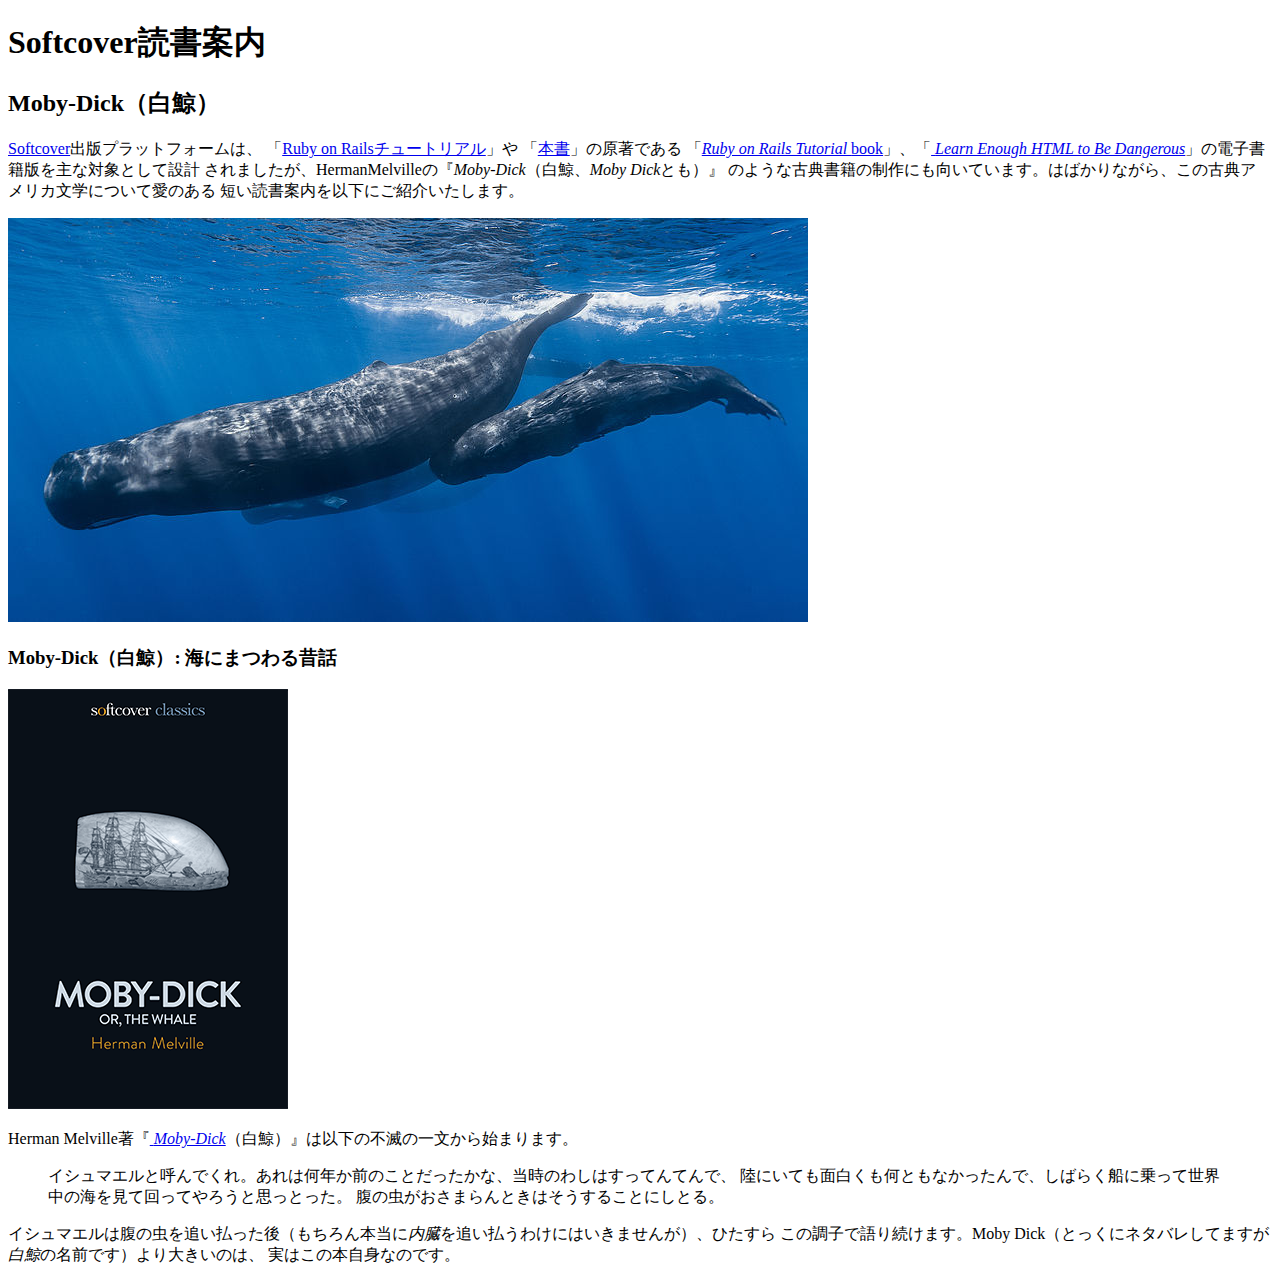
==== moby_dick.html @ 64bcbd6a "Make moby_dick.html" ====
<!DOCTYPE html>
<html>
  <head>
    <title>Moby Dick（白鯨）</title>
    <meta charset="utf-8">
  </head>
  <body>

    <!-- スタイルをもっと追加すること（最後のセクションで行う予定） -->
    <header>
      <h1>Softcover読書案内</h1>
      <h2>Moby-Dick（白鯨）</h2>
    </header>

    <div>
      <p>
        <a href="https://www.softcover.io/">Softcover</a>出版プラットフォームは、
        「<a href="https://railstutorial.jp/">Ruby on Railsチュートリアル</a>」や
        「<a href="https://railstutorial.jp/html">本書</a>」の原著である
        「<a href="https://railstutorial.org/book"><em>Ruby on Rails Tutorial
        </em>book</a>」、「<a href="https://learnenough.com/html">
        <em>Learn Enough HTML to Be Dangerous</em></a>」の電子書籍版を主な対象として設計
        されましたが、HermanMelvilleの『<em>Moby-Dick</em>（白鯨、<em>Moby Dick</em>とも）』
        のような古典書籍の制作にも向いています。はばかりながら、この古典アメリカ文学について愛のある
        短い読書案内を以下にご紹介いたします。
      </p>
    </div>

    <a href="https://commons.wikimedia.org/wiki/File:Sperm_whale_pod.jpg">
      <img src="images/whales.jpg">
    </a>

    <div>

      <h3>Moby-Dick（白鯨）: 海にまつわる昔話</h3>

      <a href="https://www.softcover.io/read/6070fb03/moby-dick"
         target="_blank" rel="noopener">
        <img src="images/moby_dick.png" alt="Moby-Dick（白鯨）">
      </a>

      <p>
        Herman Melville著『<a href="https://www.softcover.io/read/6070fb03/moby-dick"
          target="_blank" rel="noopener">
        <em>Moby-Dick</em></a>（白鯨）』は以下の不滅の一文から始まります。
      </p>

      <blockquote>
        <p>
          <span>イシュマエルと呼んでくれ。</span>あれは何年か前のことだったかな、当時のわしはすってんてんで、
          陸にいても面白くも何ともなかったんで、しばらく船に乗って世界中の海を見て回ってやろうと思っとった。
          腹の虫がおさまらんときはそうすることにしとる。
        </p>
      </blockquote>

      <p>
        イシュマエルは腹の虫を追い払った後（もちろん本当に<em>内臓</em>を追い払うわけにはいきませんが）、ひたすら
        この調子で語り続けます。Moby Dick（とっくにネタバレしてますが<em>白鯨</em>の名前です）より大きいのは、
        実はこの本自身なのです。
      </p>
    </div>
  </body>
</html>
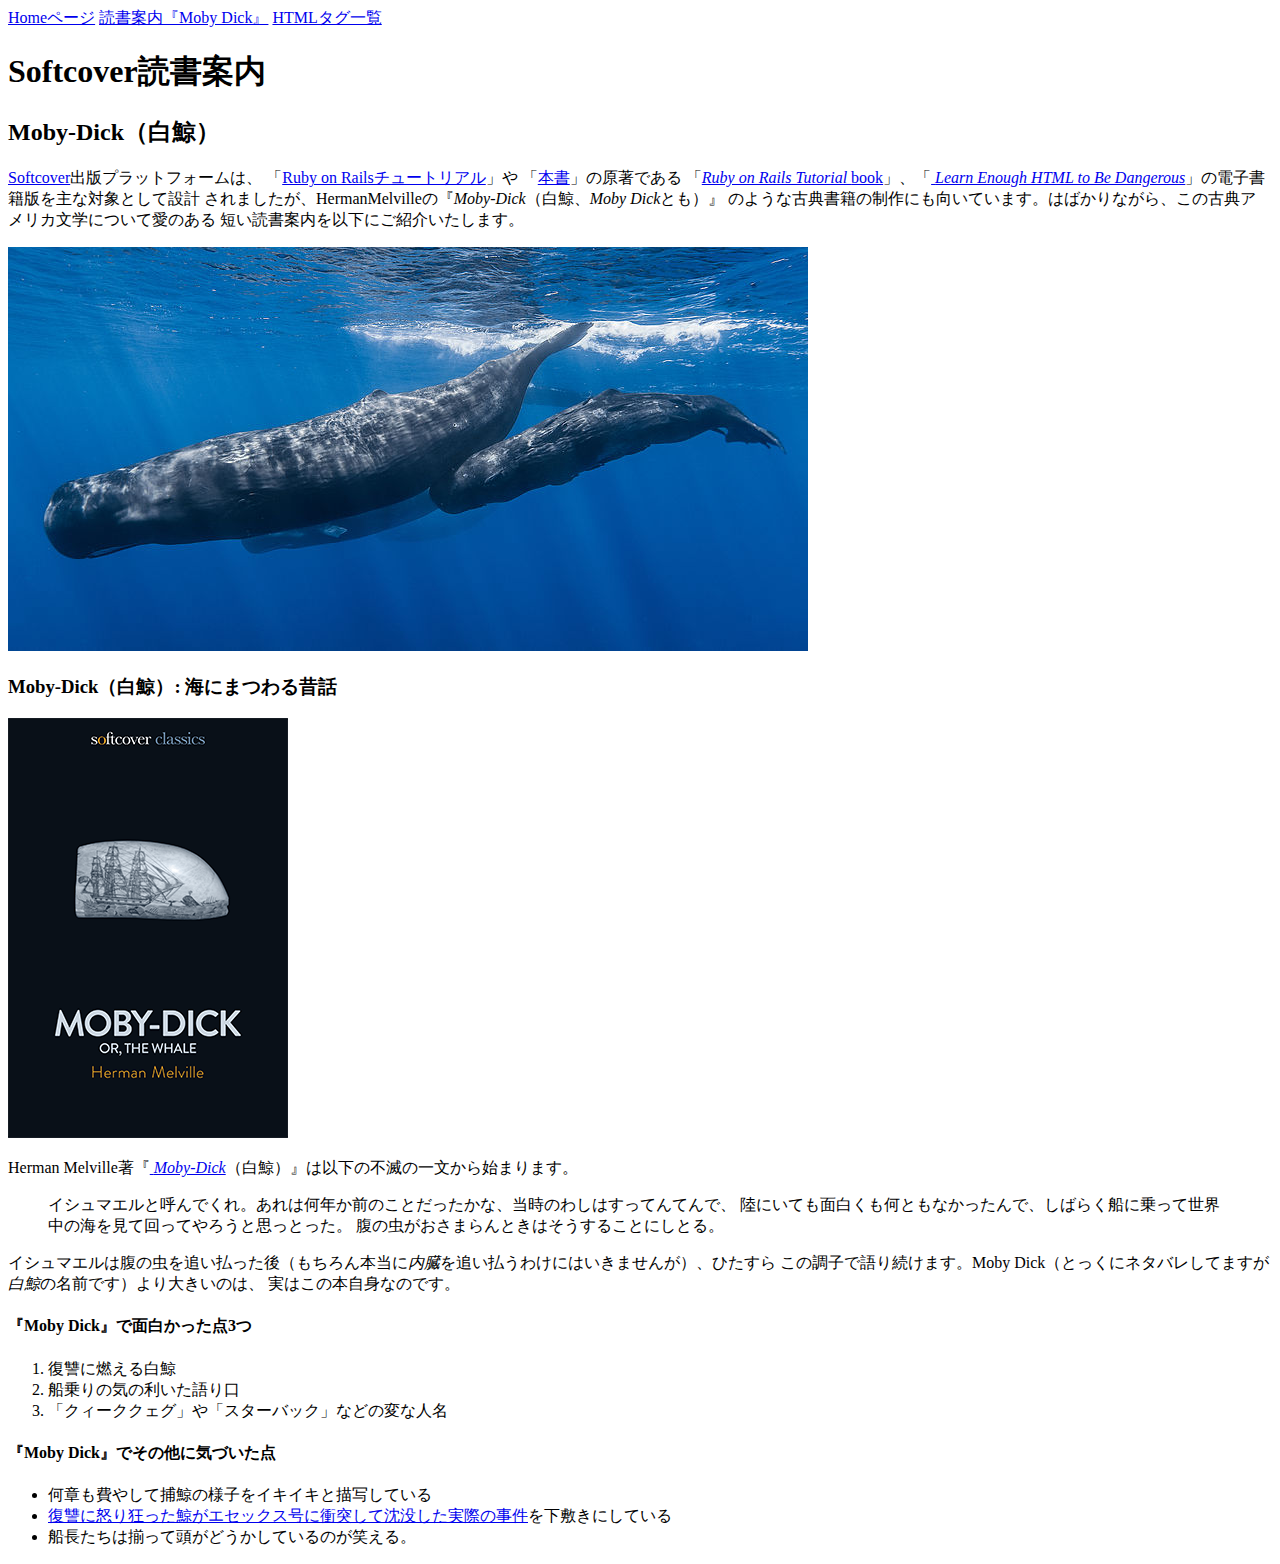
==== commit 25332ad4: "Complete html_begin02" ====
--- a/moby_dick.html
+++ b/moby_dick.html
@@ -1,10 +1,15 @@
 <!DOCTYPE html>
-<html>
+<html lang="ja">
   <head>
     <title>Moby Dick（白鯨）</title>
     <meta charset="utf-8">
   </head>
   <body>
+    <div>
+        <a href="index.html">Homeページ</a>
+        <a href="moby_dick.html">読書案内『Moby Dick』</a>
+        <a href="tags.html">HTMLタグ一覧</a>
+    </div>
 
     <!-- スタイルをもっと追加すること（最後のセクションで行う予定） -->
     <header>
@@ -27,7 +32,7 @@
     </div>
 
     <a href="https://commons.wikimedia.org/wiki/File:Sperm_whale_pod.jpg">
-      <img src="images/whales.jpg">
+      <img src="images/whales.jpg" alt="Whales">
     </a>
 
     <div>
@@ -58,6 +63,22 @@
         この調子で語り続けます。Moby Dick（とっくにネタバレしてますが<em>白鯨</em>の名前です）より大きいのは、
         実はこの本自身なのです。
       </p>
+
+      <h4>『Moby Dick』で面白かった点3つ</h4>
+
+      <ol>
+        <li>復讐に燃える白鯨</li>
+        <li>船乗りの気の利いた語り口</li>
+        <li>「クィーククェグ」や「スターバック」などの変な人名</li>
+      </ol>
+      
+      <h4>『Moby Dick』でその他に気づいた点</h4>
+
+      <ul>
+        <li>何章も費やして捕鯨の様子をイキイキと描写している</li>
+        <li><a href="https://en.wikipedia.org/wiki/Essex_(whaleship)" target="_blank" rel="noopener">復讐に怒り狂った鯨がエセックス号に衝突して沈没した実際の事件</a>を下敷きにしている</li>
+        <li>船長たちは揃って頭がどうかしているのが笑える。</li>
+      </ul>
     </div>
   </body>
 </html>
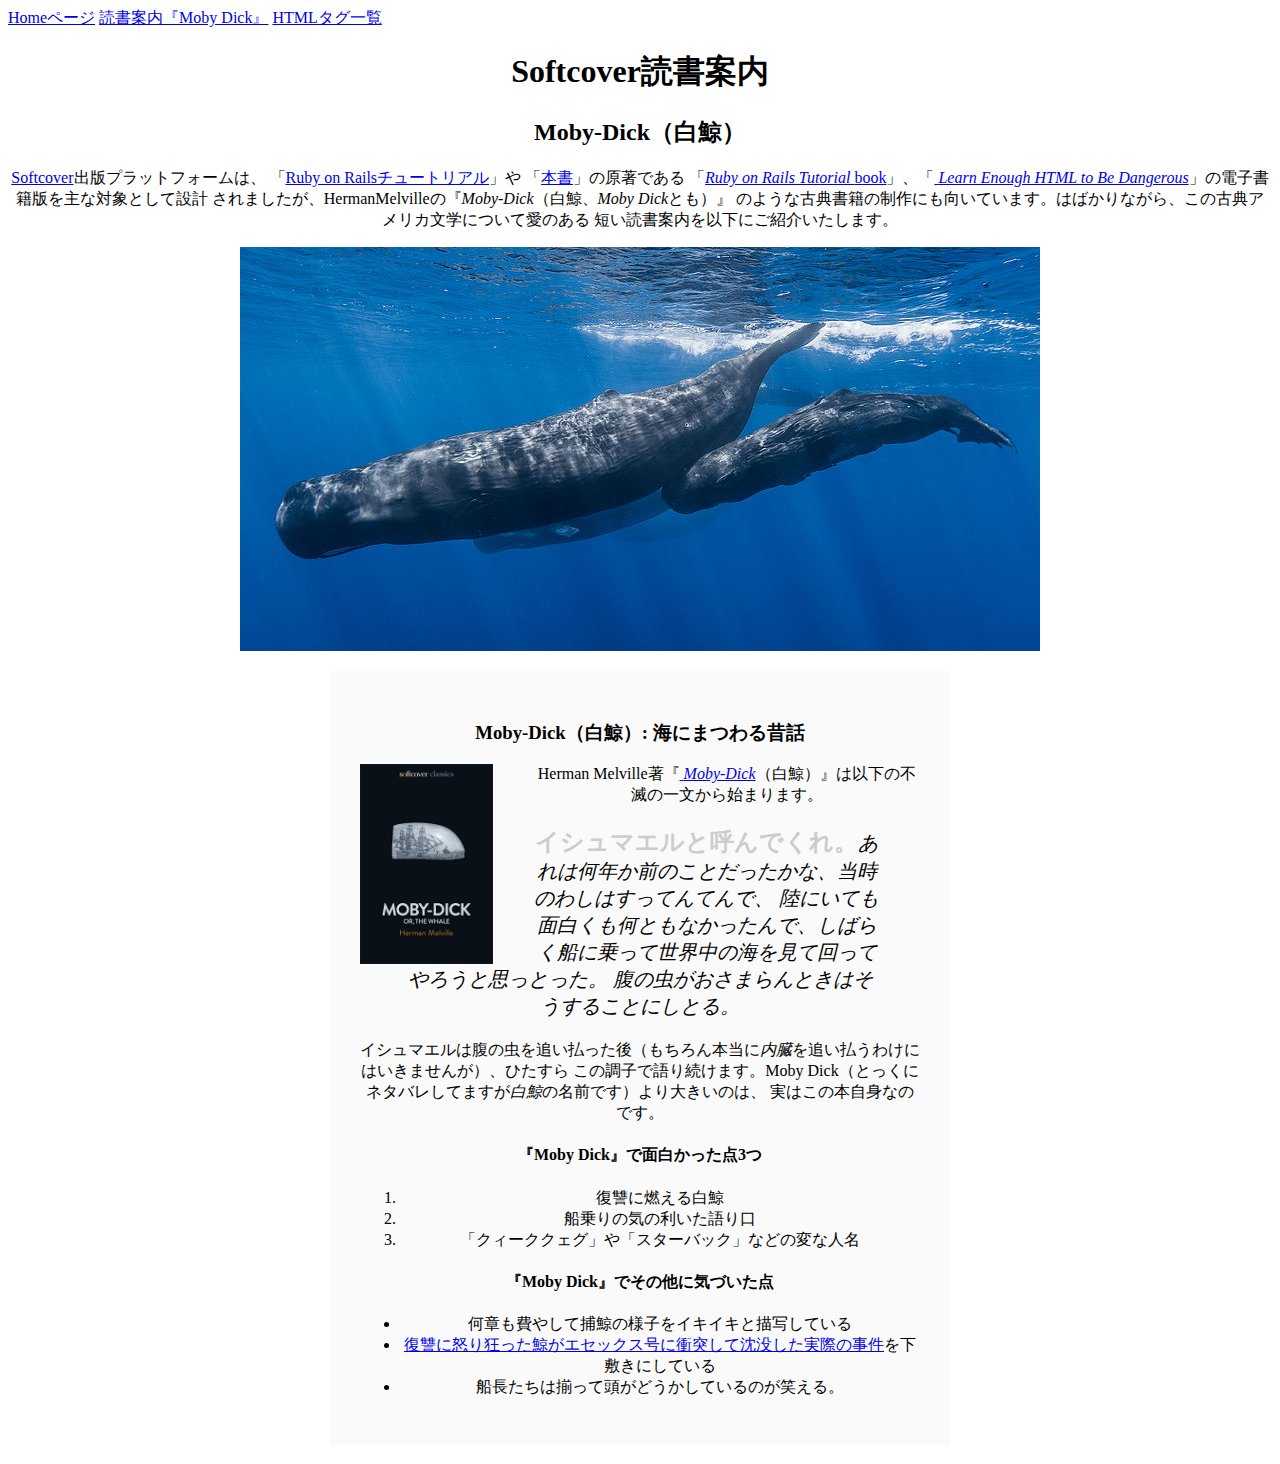
==== commit efbea3e6: "August, 9th work end." ====
--- a/moby_dick.html
+++ b/moby_dick.html
@@ -5,16 +5,16 @@
     <meta charset="utf-8">
   </head>
   <body>
-    <div>
+        <div>
         <a href="index.html">Homeページ</a>
         <a href="moby_dick.html">読書案内『Moby Dick』</a>
         <a href="tags.html">HTMLタグ一覧</a>
     </div>
 
     <!-- スタイルをもっと追加すること（最後のセクションで行う予定） -->
-    <header>
-      <h1>Softcover読書案内</h1>
-      <h2>Moby-Dick（白鯨）</h2>
+    <heade style="text-align: center; margin: 0 0 80px;">
+      <h1 style="text-align: center;">Softcover読書案内</h1>
+      <h2 style="text-align: center;">Moby-Dick（白鯨）</h2>
     </header>
 
     <div>
@@ -32,16 +32,16 @@
     </div>
 
     <a href="https://commons.wikimedia.org/wiki/File:Sperm_whale_pod.jpg">
-      <img src="images/whales.jpg" alt="Whales">
+      <img src="images/whales.jpg" alt="Whales" style="display: block; margin: 0 auto;">
     </a>
 
-    <div>
+    <div style="width: 560px; margin: 20px auto; padding: 30px; background-color: #fafafa;">
 
       <h3>Moby-Dick（白鯨）: 海にまつわる昔話</h3>
 
       <a href="https://www.softcover.io/read/6070fb03/moby-dick"
          target="_blank" rel="noopener">
-        <img src="images/moby_dick.png" alt="Moby-Dick（白鯨）">
+        <img src="images/moby_dick.png" alt="Moby-Dick（白鯨）" height="200px" style="float: left; margin-right: 40px;">
       </a>
 
       <p>
@@ -50,9 +50,9 @@
         <em>Moby-Dick</em></a>（白鯨）』は以下の不滅の一文から始まります。
       </p>
 
-      <blockquote>
+      <blockquote style="font-style: italic; font-size: 20px;">
         <p>
-          <span>イシュマエルと呼んでくれ。</span>あれは何年か前のことだったかな、当時のわしはすってんてんで、
+          <span style="font-style: normal; font-size: 24px; font-weight: bold;color: #cccccc;">イシュマエルと呼んでくれ。</span>あれは何年か前のことだったかな、当時のわしはすってんてんで、
           陸にいても面白くも何ともなかったんで、しばらく船に乗って世界中の海を見て回ってやろうと思っとった。
           腹の虫がおさまらんときはそうすることにしとる。
         </p>
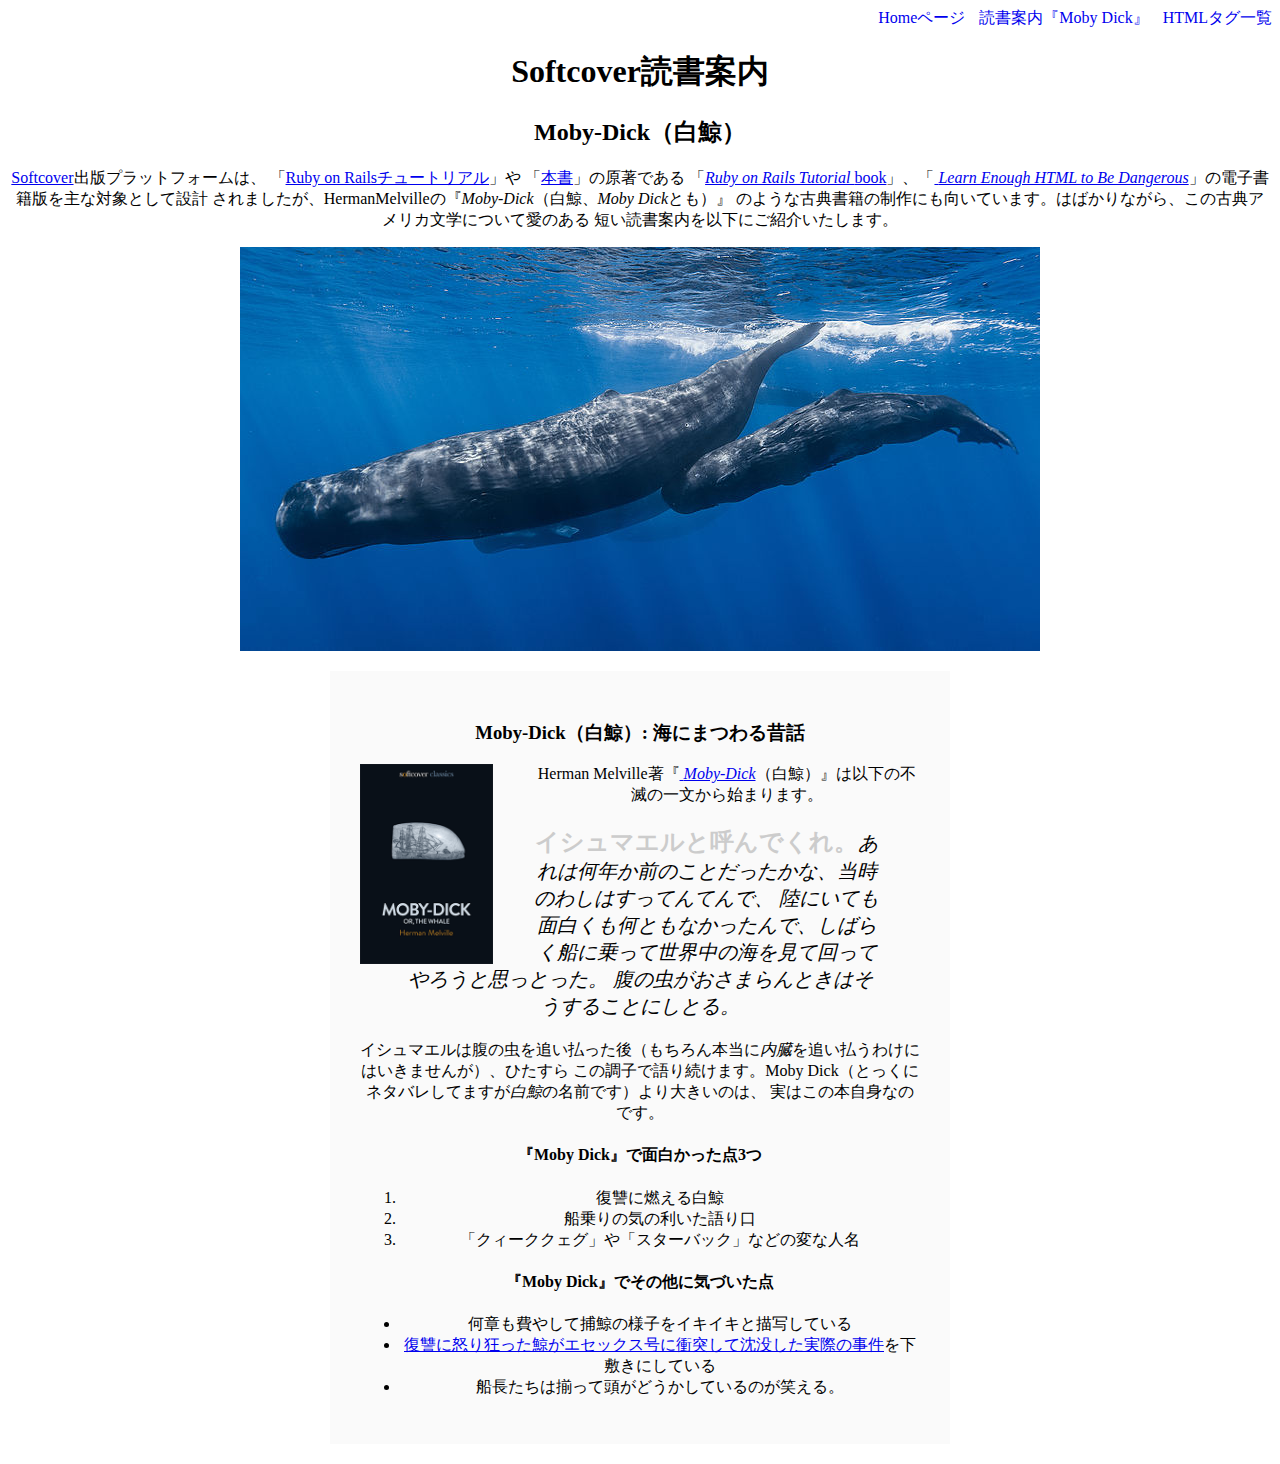
==== commit 2c38020a: "場所移動します" ====
--- a/moby_dick.html
+++ b/moby_dick.html
@@ -5,10 +5,10 @@
     <meta charset="utf-8">
   </head>
   <body>
-        <div>
-        <a href="index.html">Homeページ</a>
-        <a href="moby_dick.html">読書案内『Moby Dick』</a>
-        <a href="tags.html">HTMLタグ一覧</a>
+    <div style="text-align: right;">
+        <a href="index.html" style="text-decoration: none;">Homeページ</a>
+        <a href="moby_dick.html" style="margin: 0 0 0 10px;text-decoration-line: none;">読書案内『Moby Dick』</a>
+        <a href="tags.html" style="margin: 0 0 0 10px; text-decoration-line: none ;">HTMLタグ一覧</a>
     </div>
 
     <!-- スタイルをもっと追加すること（最後のセクションで行う予定） -->
